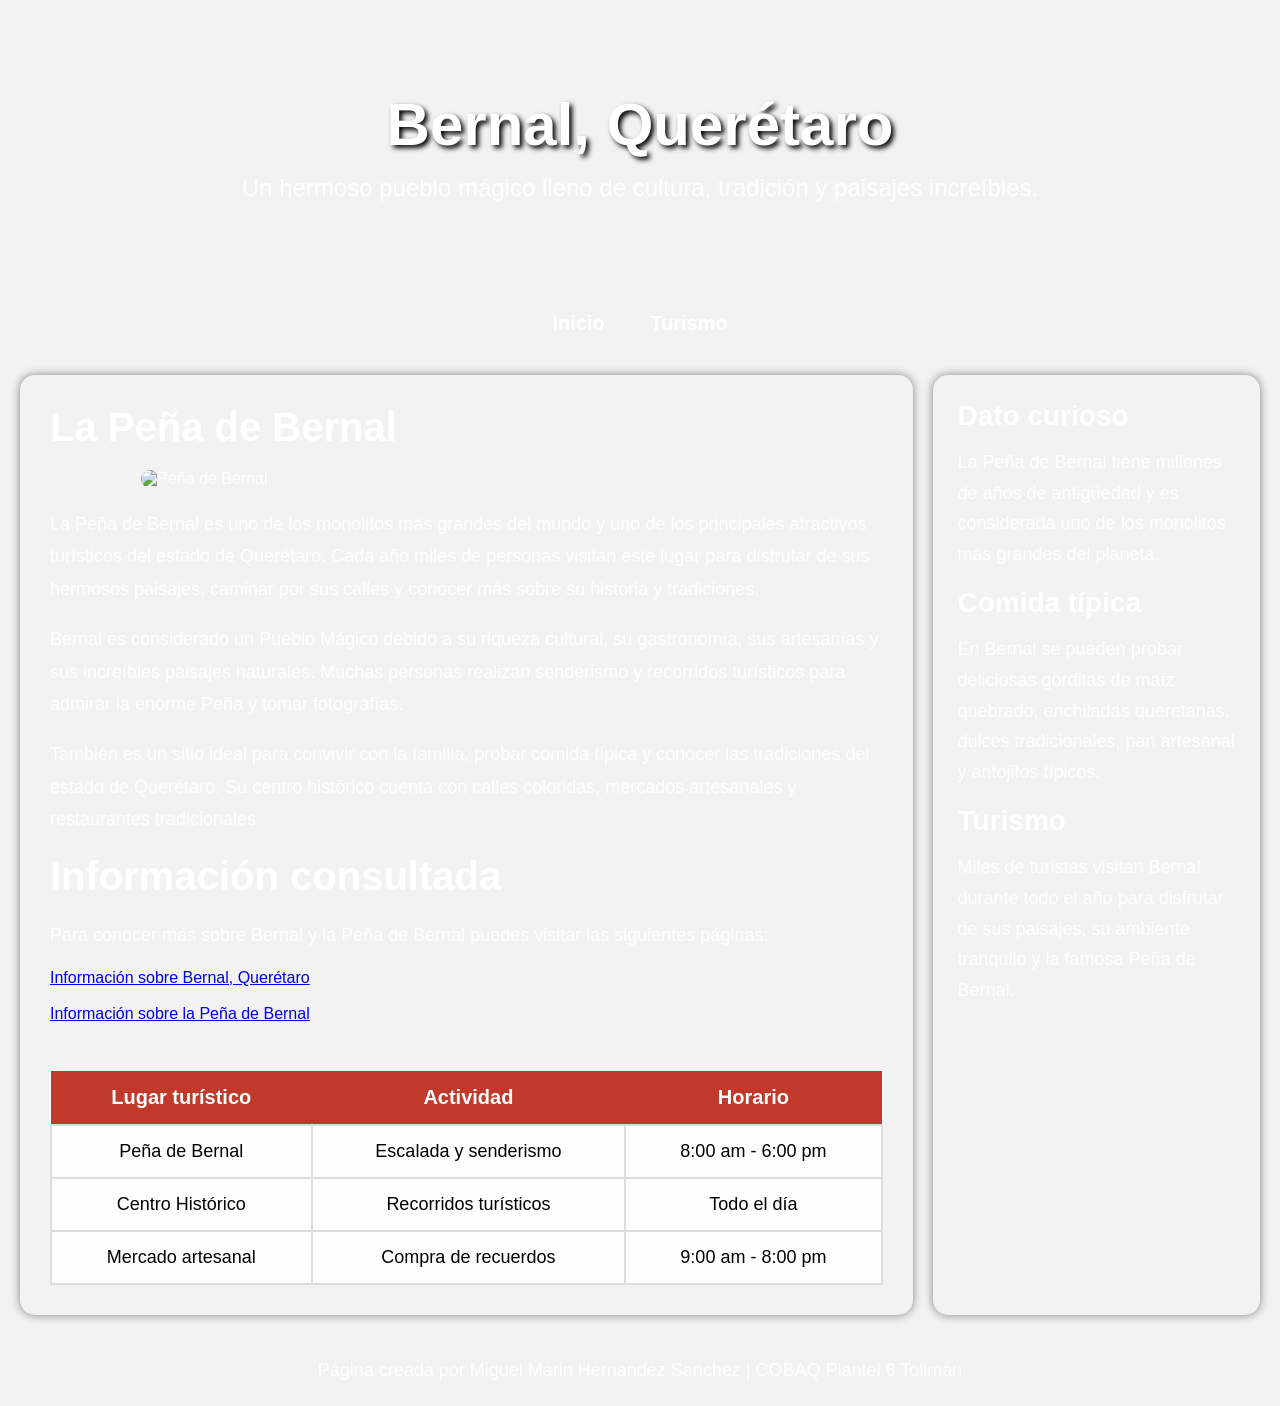
==== index.html @ 894d3c9a "Rename bernal2.html to index.html" ====
<!DOCTYPE html>
<html lang="es">

<head>

    <meta charset="UTF-8">
    <meta name="author" content="Miguel Marin Hernandez Sanchez">
    <meta name="keywords" content="Bernal, Querétaro, Peña de Bernal, turismo, pueblo mágico">

    <meta name="viewport" content="width=device-width, initial-scale=1.0">

    <title>Bernal Querétaro</title>

    <link rel="stylesheet" href="estilos.css">

</head>

<body>

    <header>

        <h1>Bernal, Querétaro</h1>

        <p>
            Un hermoso pueblo mágico lleno de cultura, tradición y paisajes increíbles.
        </p>

    </header>

    <nav>

        <a href="https://www.gob.mx/sectur/articulos/bernal-queretaro" target="_blank">
            Inicio
        </a>

        <a href="https://programadestinosmexico.com/la-pena-de-bernal-guardiana-de-un-territorio-sagrado/" target="_blank">
            Turismo
        </a>

    </nav>

    <main>

        <section>

            <h2>La Peña de Bernal</h2>

            <img src="imagenes/pena.jpg" alt="Peña de Bernal">

            <p>
                La Peña de Bernal es uno de los monolitos más grandes del mundo y uno de los principales
                atractivos turísticos del estado de Querétaro. Cada año miles de personas visitan
                este lugar para disfrutar de sus hermosos paisajes, caminar por sus calles y conocer
                más sobre su historia y tradiciones.
            </p>

            <br>

            <p>
                Bernal es considerado un Pueblo Mágico debido a su riqueza cultural, su gastronomía,
                sus artesanías y sus increíbles paisajes naturales. Muchas personas realizan senderismo
                y recorridos turísticos para admirar la enorme Peña y tomar fotografías.
            </p>

            <br>

            <p>
                También es un sitio ideal para convivir con la familia, probar comida típica y conocer
                las tradiciones del estado de Querétaro. Su centro histórico cuenta con calles coloridas,
                mercados artesanales y restaurantes tradicionales.
            </p>

            <br>

            <h2>Información consultada</h2>

            <p>
                Para conocer más sobre Bernal y la Peña de Bernal puedes visitar las siguientes páginas:
            </p>

            <br>

            <a href="https://www.gob.mx/sectur/articulos/bernal-queretaro" target="_blank">
                Información sobre Bernal, Querétaro
            </a>

            <br><br>

            <a href="https://programadestinosmexico.com/la-pena-de-bernal-guardiana-de-un-territorio-sagrado/" target="_blank">
                Información sobre la Peña de Bernal
            </a>

            <br><br>

            <table>

                <tr>
                    <th>Lugar turístico</th>
                    <th>Actividad</th>
                    <th>Horario</th>
                </tr>

                <tr>
                    <td>Peña de Bernal</td>
                    <td>Escalada y senderismo</td>
                    <td>8:00 am - 6:00 pm</td>
                </tr>

                <tr>
                    <td>Centro Histórico</td>
                    <td>Recorridos turísticos</td>
                    <td>Todo el día</td>
                </tr>

                <tr>
                    <td>Mercado artesanal</td>
                    <td>Compra de recuerdos</td>
                    <td>9:00 am - 8:00 pm</td>
                </tr>

            </table>

        </section>

        <aside>

            <h2>Dato curioso</h2>

            <p>
                La Peña de Bernal tiene millones de años de antigüedad y es considerada uno de los
                monolitos más grandes del planeta.
            </p>

            <br>

            <h2>Comida típica</h2>

            <p>
                En Bernal se pueden probar deliciosas gorditas de maíz quebrado, enchiladas queretanas,
                dulces tradicionales, pan artesanal y antojitos típicos.
            </p>

            <br>

            <h2>Turismo</h2>

            <p>
                Miles de turistas visitan Bernal durante todo el año para disfrutar de sus paisajes,
                su ambiente tranquilo y la famosa Peña de Bernal.
            </p>

        </aside>

    </main>

    <footer>

        <p>
            Página creada por Miguel Marin Hernandez Sanchez | COBAQ Plantel 6 Tolimán
        </p>

    </footer>

</body>

</html>
---- estilos.css ----
*{
    margin: 0;
    padding: 0;
    box-sizing: border-box;
}

body{
    font-family: Arial, Helvetica, sans-serif;
    background-color: #f2f2f2;
}



header{
    background-image: url("imagenes/header.jpg");
    background-size: cover;
    background-position: center;
    text-align: center;
    color: white;
    padding: 90px;
}

header h1{
    font-size: 60px;
    text-shadow: 3px 3px 5px black;
}

header p{
    margin-top: 15px;
    font-size: 24px;
}



nav{
    background-image: url("imagenes/nav.jpg");
    background-size: cover;
    background-position: center;
    padding: 20px;
    text-align: center;
}

nav a{
    color: white;
    text-decoration: none;
    margin: 20px;
    font-size: 20px;
    font-weight: bold;
}

nav a:hover{
    color: yellow;
}



main{
    display: flex;
    gap: 20px;
    margin: 20px;
}


section{
    flex: 3;
    background-image: url("imagenes/section.jpg");
    background-size: cover;
    background-position: center;
    color: white;
    padding: 30px;
    border-radius: 15px;
    box-shadow: 0px 0px 10px gray;
}

section h2{
    font-size: 40px;
    margin-bottom: 20px;
}

section img{
    width: 100%;
    max-width: 650px;
    display: block;
    margin: auto;
    border-radius: 15px;
    margin-bottom: 20px;
}

section p{
    font-size: 18px;
    line-height: 1.8;
}



table{
    width: 100%;
    margin-top: 30px;
    border-collapse: collapse;
    background-color: rgba(255,255,255,0.9);
    color: black;
}

th{
    background-color: #c0392b;
    color: white;
    padding: 15px;
    font-size: 20px;
}

td{
    border: 2px solid #ddd;
    padding: 15px;
    text-align: center;
    font-size: 18px;
}


aside{
    flex: 1;
    background-image: url("imagenes/aside.jpg");
    background-size: cover;
    background-position: center;
    color: white;
    padding: 25px;
    border-radius: 15px;
    box-shadow: 0px 0px 10px gray;
}

aside h2{
    margin-bottom: 15px;
    font-size: 28px;
}

aside p{
    line-height: 1.7;
    font-size: 18px;
}


footer{
    background-image: url("imagenes/footer.jpg");
    background-size: cover;
    background-position: center;
    text-align: center;
    color: white;
    padding: 25px;
    margin-top: 20px;
    font-size: 18px;
}
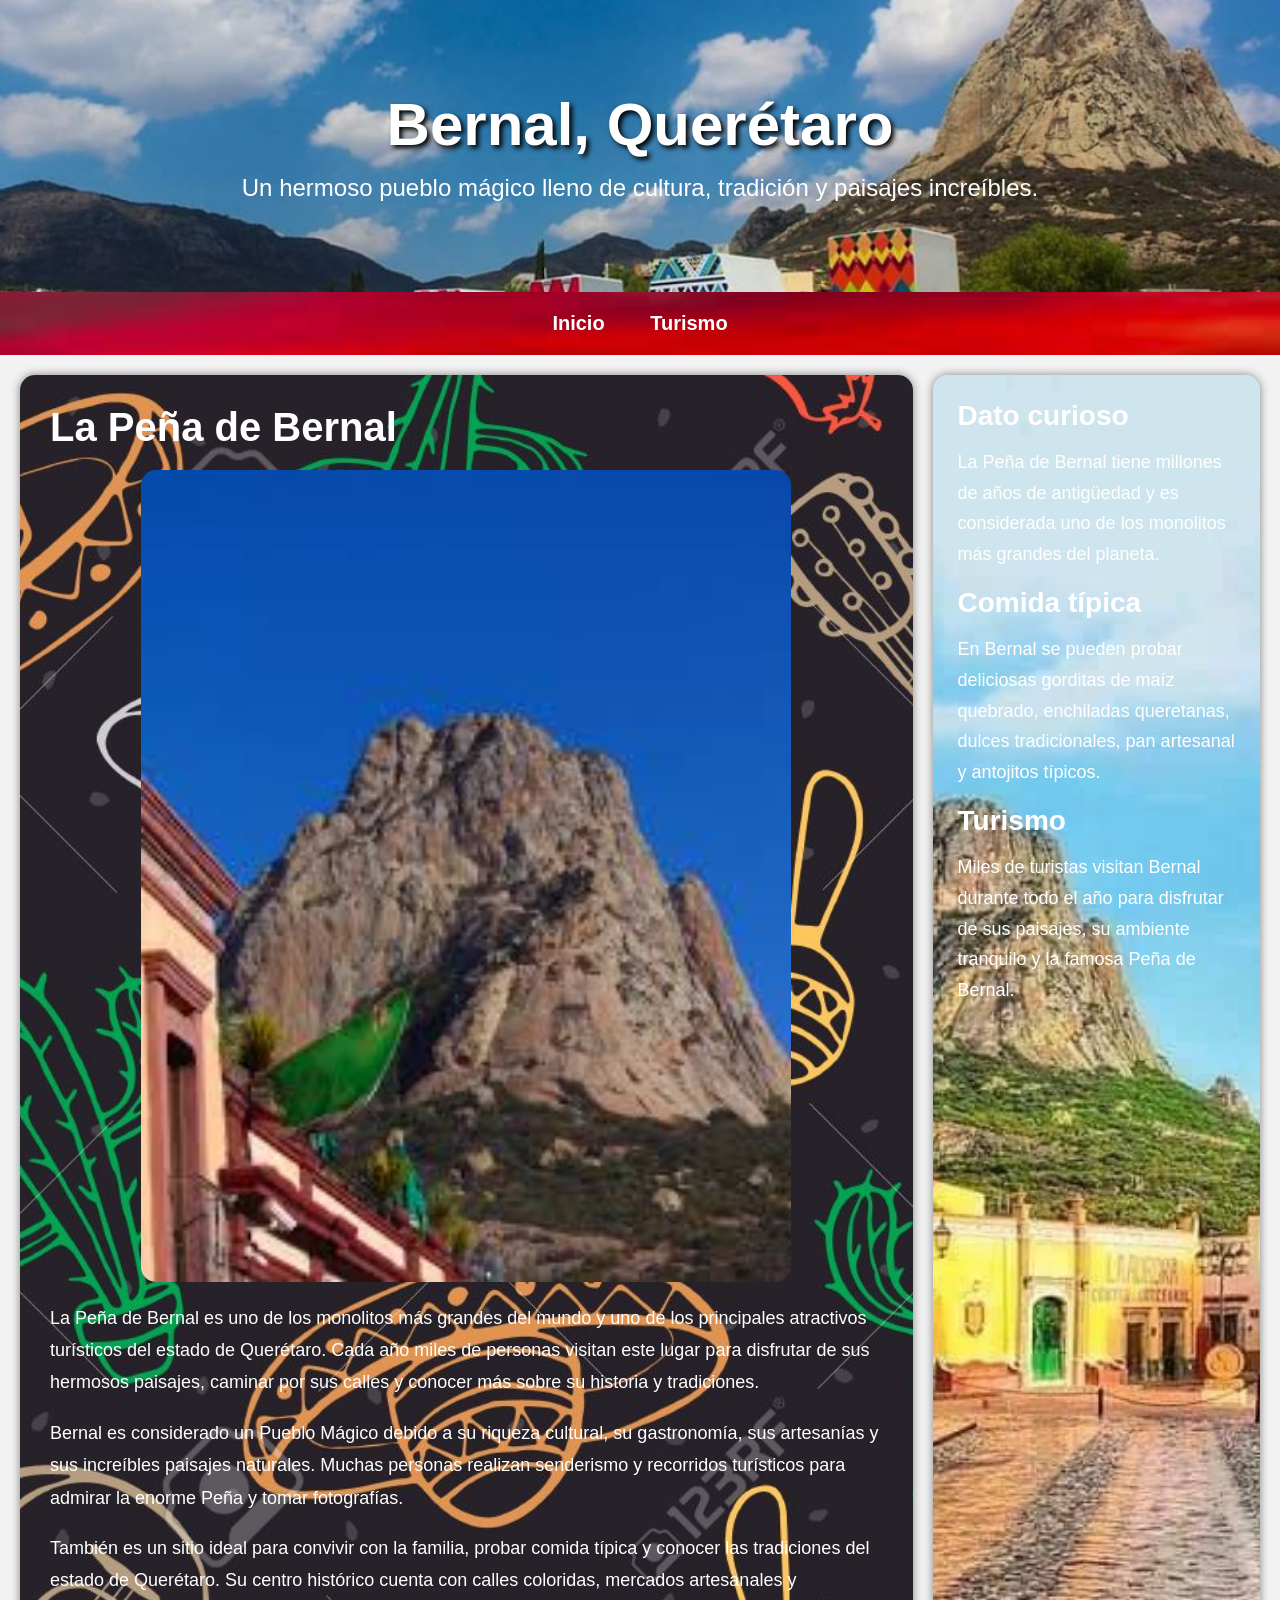
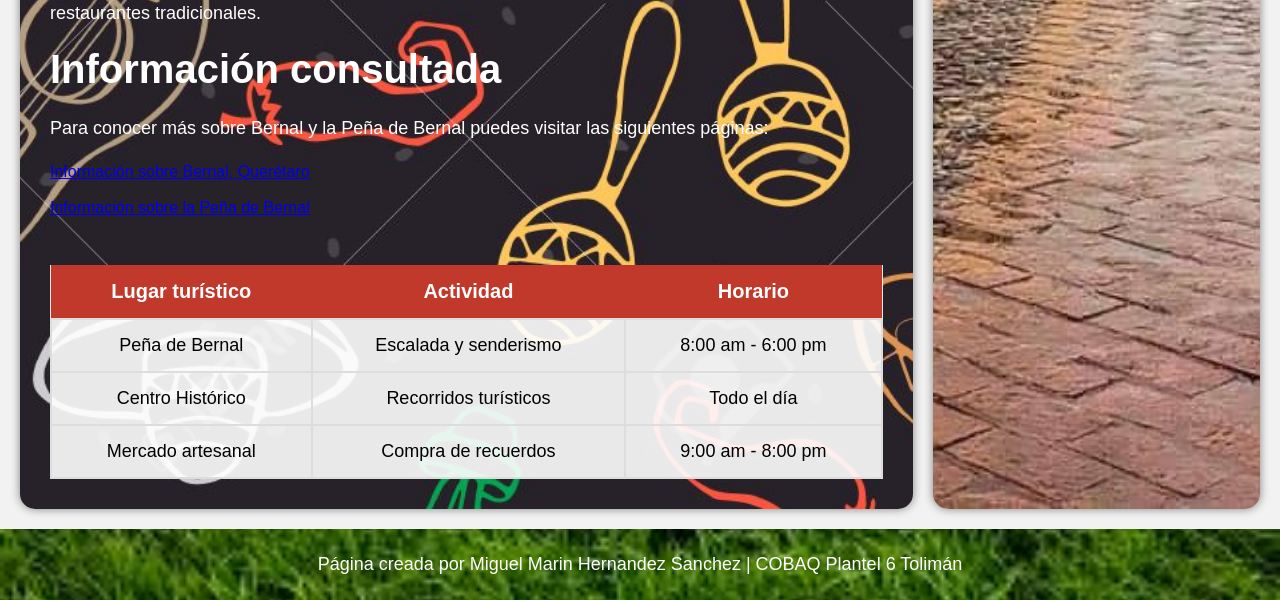
==== commit 3fc02d58: "Update index.html" ====
--- a/index.html
+++ b/index.html
@@ -45,7 +45,7 @@
 
             <h2>La Peña de Bernal</h2>
 
-            <img src="imagenes/pena.jpg" alt="Peña de Bernal">
+            <img src="IMAGENES/pena.jpg" alt="Peña de Bernal">
 
             <p>
                 La Peña de Bernal es uno de los monolitos más grandes del mundo y uno de los principales
--- a/estilos.css
+++ b/estilos.css
@@ -12,7 +12,7 @@
 
 
 header{
-    background-image: url("imagenes/header.jpg");
+    background-image: url("IMAGENES/header.jpg");
     background-size: cover;
     background-position: center;
     text-align: center;
@@ -33,7 +33,7 @@
 
 
 nav{
-    background-image: url("imagenes/nav.jpg");
+    background-image: url("IMAGENES/nav.jpg");
     background-size: cover;
     background-position: center;
     padding: 20px;
@@ -63,7 +63,7 @@
 
 section{
     flex: 3;
-    background-image: url("imagenes/section.jpg");
+    background-image: url("IMAGENES/section.jpg");
     background-size: cover;
     background-position: center;
     color: white;
@@ -118,7 +118,7 @@
 
 aside{
     flex: 1;
-    background-image: url("imagenes/aside.jpg");
+    background-image: url("IMAGENES/aside.jpg");
     background-size: cover;
     background-position: center;
     color: white;
@@ -139,7 +139,7 @@
 
 
 footer{
-    background-image: url("imagenes/footer.jpg");
+    background-image: url("IMAGENES/footer.jpg");
     background-size: cover;
     background-position: center;
     text-align: center;
@@ -147,4 +147,4 @@
     padding: 25px;
     margin-top: 20px;
     font-size: 18px;
-}+}
